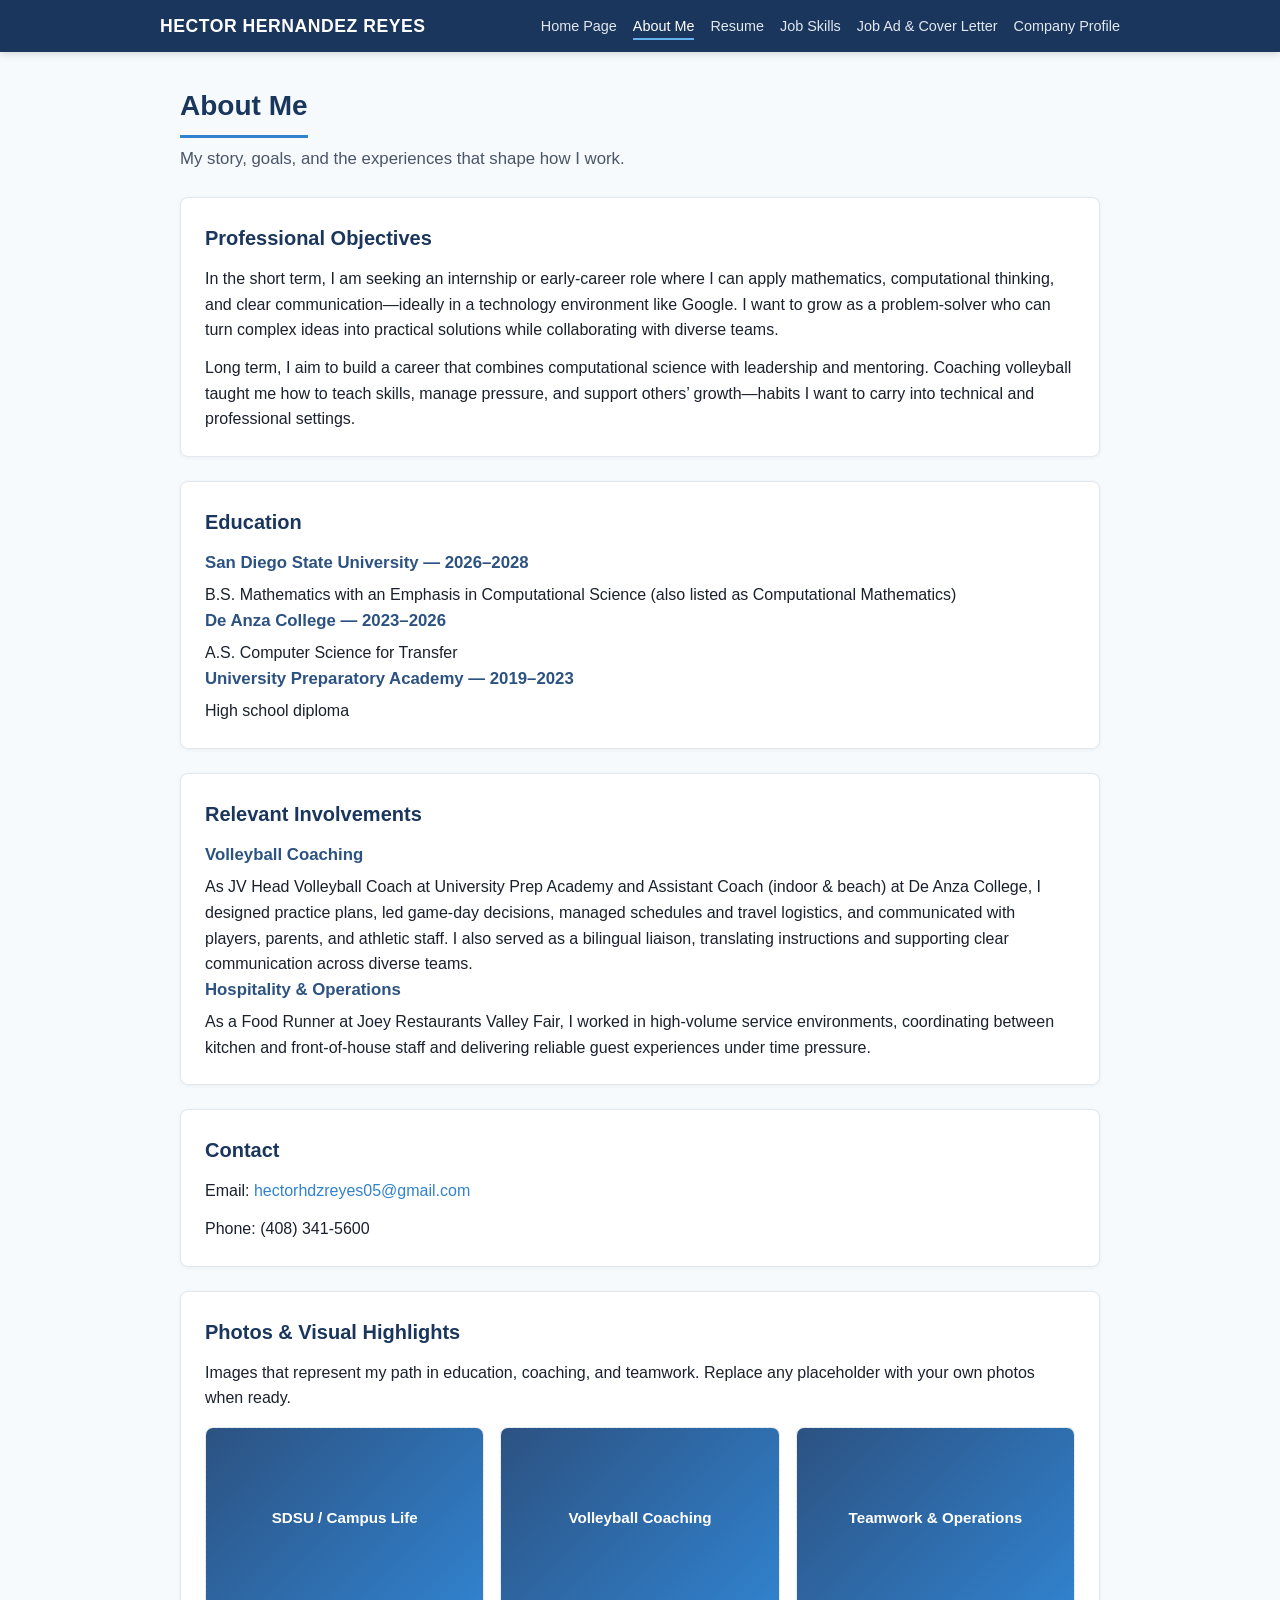
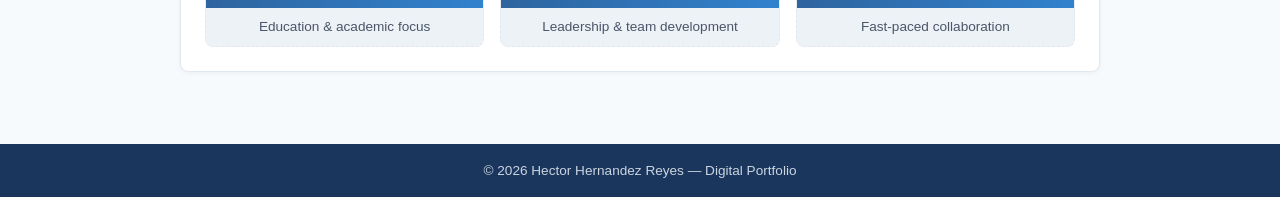
==== about.html @ f42249e5 "Initial digital portfolio site for class assignment. Static HTML/CSS/JS pages: home, about, resume, " ====
<!DOCTYPE html>
<html lang="en">
<head>
  <meta charset="UTF-8">
  <meta name="viewport" content="width=device-width, initial-scale=1.0">
  <title>About Me | Hector Hernandez Reyes Portfolio</title>
  <link rel="stylesheet" href="css/style.css">
</head>
<body>
  <header class="site-header">
    <div class="header-inner">
      <a class="site-title" href="index.html">HECTOR HERNANDEZ REYES</a>
      <button class="nav-toggle" type="button" aria-expanded="false" aria-label="Toggle menu">Menu</button>
      <nav class="main-nav" aria-label="Main">
        <ul>
          <li><a href="index.html">Home Page</a></li>
          <li><a href="about.html">About Me</a></li>
          <li><a href="resume.html">Resume</a></li>
          <li><a href="skills.html">Job Skills</a></li>
          <li><a href="job.html">Job Ad &amp; Cover Letter</a></li>
          <li><a href="company.html">Company Profile</a></li>
        </ul>
      </nav>
    </div>
  </header>

  <main>
    <h1 class="page-heading">About Me</h1>
    <p class="subtitle">My story, goals, and the experiences that shape how I work.</p>

    <section class="section">
      <h2>Professional Objectives</h2>
      <p>
        In the short term, I am seeking an internship or early-career role where I can apply
        mathematics, computational thinking, and clear communication—ideally in a technology
        environment like Google. I want to grow as a problem-solver who can turn complex ideas
        into practical solutions while collaborating with diverse teams.
      </p>
      <p>
        Long term, I aim to build a career that combines computational science with leadership
        and mentoring. Coaching volleyball taught me how to teach skills, manage pressure, and
        support others’ growth—habits I want to carry into technical and professional settings.
      </p>
    </section>

    <section class="section">
      <h2>Education</h2>
      <h3>San Diego State University — 2026–2028</h3>
      <p>B.S. Mathematics with an Emphasis in Computational Science (also listed as Computational Mathematics)</p>
      <h3>De Anza College — 2023–2026</h3>
      <p>A.S. Computer Science for Transfer</p>
      <h3>University Preparatory Academy — 2019–2023</h3>
      <p>High school diploma</p>
    </section>

    <section class="section">
      <h2>Relevant Involvements</h2>
      <h3>Volleyball Coaching</h3>
      <p>
        As JV Head Volleyball Coach at University Prep Academy and Assistant Coach (indoor &amp; beach)
        at De Anza College, I designed practice plans, led game-day decisions, managed schedules and
        travel logistics, and communicated with players, parents, and athletic staff. I also served as
        a bilingual liaison, translating instructions and supporting clear communication across diverse teams.
      </p>
      <h3>Hospitality &amp; Operations</h3>
      <p>
        As a Food Runner at Joey Restaurants Valley Fair, I worked in high-volume service environments,
        coordinating between kitchen and front-of-house staff and delivering reliable guest experiences
        under time pressure.
      </p>
    </section>

    <section class="section">
      <h2>Contact</h2>
      <p>Email: <a href="mailto:hectorhdzreyes05@gmail.com">hectorhdzreyes05@gmail.com</a></p>
      <p>Phone: (408) 341-5600</p>
    </section>

    <section class="section">
      <h2>Photos &amp; Visual Highlights</h2>
      <p>Images that represent my path in education, coaching, and teamwork. Replace any placeholder with your own photos when ready.</p>
      <div class="image-grid">
        <div class="image-card">
          <div class="placeholder-img">SDSU / Campus Life</div>
          <p class="caption">Education &amp; academic focus</p>
        </div>
        <div class="image-card">
          <div class="placeholder-img">Volleyball Coaching</div>
          <p class="caption">Leadership &amp; team development</p>
        </div>
        <div class="image-card">
          <div class="placeholder-img">Teamwork &amp; Operations</div>
          <p class="caption">Fast-paced collaboration</p>
        </div>
      </div>
    </section>
  </main>

  <footer class="site-footer">
    <p>&copy; 2026 Hector Hernandez Reyes &mdash; Digital Portfolio</p>
  </footer>
  <script src="js/main.js"></script>
</body>
</html>
---- css/style.css ----
/* Hector Hernandez Reyes — Digital Portfolio */
:root {
  --primary: #1a365d;
  --primary-light: #2c5282;
  --accent: #3182ce;
  --bg: #f7fafc;
  --card: #ffffff;
  --text: #1a202c;
  --muted: #4a5568;
  --border: #e2e8f0;
  --highlight: #fefcbf;
  --highlight-border: #d69e2e;
  --max-width: 960px;
}

* {
  box-sizing: border-box;
  margin: 0;
  padding: 0;
}

body {
  font-family: "Segoe UI", Tahoma, Geneva, Verdana, sans-serif;
  background: var(--bg);
  color: var(--text);
  line-height: 1.6;
  min-height: 100vh;
  display: flex;
  flex-direction: column;
}

a {
  color: var(--accent);
  text-decoration: none;
}

a:hover {
  text-decoration: underline;
}

/* Header & Nav */
.site-header {
  background: var(--primary);
  color: #fff;
  padding: 0.75rem 1.25rem;
  position: sticky;
  top: 0;
  z-index: 100;
  box-shadow: 0 2px 8px rgba(0, 0, 0, 0.15);
}

.header-inner {
  max-width: var(--max-width);
  margin: 0 auto;
  display: flex;
  align-items: center;
  justify-content: space-between;
  gap: 1rem;
}

.site-title {
  font-size: 1.1rem;
  font-weight: 700;
  letter-spacing: 0.03em;
  color: #fff;
  text-decoration: none;
  white-space: nowrap;
}

.site-title:hover {
  text-decoration: none;
  color: #bee3f8;
}

.nav-toggle {
  display: none;
  background: transparent;
  border: 1px solid rgba(255, 255, 255, 0.5);
  color: #fff;
  padding: 0.35rem 0.65rem;
  border-radius: 4px;
  cursor: pointer;
  font-size: 0.9rem;
}

.main-nav ul {
  list-style: none;
  display: flex;
  flex-wrap: wrap;
  gap: 0.25rem 1rem;
}

.main-nav a {
  color: #e2e8f0;
  font-size: 0.9rem;
  font-weight: 500;
  padding: 0.25rem 0;
}

.main-nav a:hover,
.main-nav a.active {
  color: #fff;
  text-decoration: none;
  border-bottom: 2px solid #63b3ed;
}

/* Main content */
main {
  flex: 1;
  max-width: var(--max-width);
  margin: 0 auto;
  padding: 2rem 1.25rem 3rem;
  width: 100%;
}

.page-heading {
  font-size: 1.75rem;
  color: var(--primary);
  margin-bottom: 0.5rem;
  border-bottom: 3px solid var(--accent);
  padding-bottom: 0.4rem;
  display: inline-block;
}

.subtitle {
  color: var(--muted);
  margin-bottom: 1.5rem;
  font-size: 1.05rem;
}

/* Home hero */
.hero {
  background: var(--card);
  border: 1px solid var(--border);
  border-radius: 8px;
  padding: 2rem;
  text-align: center;
  box-shadow: 0 1px 4px rgba(0, 0, 0, 0.06);
}

.hero h1 {
  font-size: 2rem;
  color: var(--primary);
  margin-bottom: 0.35rem;
}

.hero .role {
  font-size: 1.1rem;
  color: var(--primary-light);
  margin-bottom: 0.75rem;
}

.hero .contact-line {
  color: var(--muted);
  font-size: 0.95rem;
  margin-bottom: 1.25rem;
}

.pitch {
  text-align: left;
  max-width: 640px;
  margin: 0 auto;
  font-size: 1.05rem;
  color: var(--text);
}

/* Cards / sections */
.section {
  background: var(--card);
  border: 1px solid var(--border);
  border-radius: 8px;
  padding: 1.5rem;
  margin-bottom: 1.5rem;
  box-shadow: 0 1px 4px rgba(0, 0, 0, 0.05);
}

.section h2 {
  color: var(--primary);
  font-size: 1.25rem;
  margin-bottom: 0.75rem;
}

.section h3 {
  color: var(--primary-light);
  font-size: 1.05rem;
  margin-bottom: 0.35rem;
}

.section p + p {
  margin-top: 0.75rem;
}

.section ul {
  margin-left: 1.25rem;
  margin-top: 0.5rem;
}

.section li {
  margin-bottom: 0.4rem;
}

/* Image grid */
.image-grid {
  display: grid;
  grid-template-columns: repeat(auto-fit, minmax(200px, 1fr));
  gap: 1rem;
  margin-top: 1rem;
}

.image-card {
  background: #edf2f7;
  border: 1px dashed var(--border);
  border-radius: 8px;
  overflow: hidden;
  text-align: center;
}

.image-card img {
  width: 100%;
  height: 180px;
  object-fit: cover;
  display: block;
}

.image-card .caption {
  padding: 0.5rem;
  font-size: 0.85rem;
  color: var(--muted);
}

.placeholder-img {
  width: 100%;
  height: 180px;
  display: flex;
  align-items: center;
  justify-content: center;
  background: linear-gradient(135deg, #2c5282, #3182ce);
  color: #fff;
  font-weight: 600;
  font-size: 0.95rem;
  padding: 1rem;
}

/* Resume */
.resume-block {
  margin-bottom: 1.5rem;
}

.resume-block h2 {
  color: var(--primary);
  font-size: 1.2rem;
  border-bottom: 2px solid var(--border);
  padding-bottom: 0.35rem;
  margin-bottom: 0.75rem;
}

.job-entry {
  margin-bottom: 1.25rem;
}

.job-header {
  display: flex;
  flex-wrap: wrap;
  justify-content: space-between;
  gap: 0.25rem 1rem;
  margin-bottom: 0.35rem;
}

.job-title {
  font-weight: 700;
  color: var(--text);
}

.job-meta {
  color: var(--muted);
  font-size: 0.9rem;
}

.job-entry ul {
  margin-left: 1.25rem;
}

.job-entry li {
  margin-bottom: 0.35rem;
}

.skills-inline {
  display: flex;
  flex-wrap: wrap;
  gap: 0.5rem;
}

.skill-tag {
  background: #ebf8ff;
  color: var(--primary);
  border: 1px solid #90cdf4;
  padding: 0.25rem 0.65rem;
  border-radius: 999px;
  font-size: 0.85rem;
}

/* Job skills cards */
.skills-grid {
  display: grid;
  grid-template-columns: repeat(auto-fit, minmax(260px, 1fr));
  gap: 1rem;
}

.skill-card {
  background: var(--card);
  border: 1px solid var(--border);
  border-left: 4px solid var(--accent);
  border-radius: 8px;
  padding: 1.25rem;
  box-shadow: 0 1px 4px rgba(0, 0, 0, 0.05);
}

.skill-card h3 {
  color: var(--primary);
  margin-bottom: 0.5rem;
}

.skill-card .where {
  font-size: 0.85rem;
  color: var(--muted);
  font-style: italic;
  margin-bottom: 0.5rem;
}

/* Job ad + cover letter side by side */
.split-layout {
  display: grid;
  grid-template-columns: 1fr 1fr;
  gap: 1.25rem;
  align-items: start;
}

.highlight {
  background: var(--highlight);
  border-bottom: 2px solid var(--highlight-border);
  padding: 0 0.15rem;
}

.note {
  font-size: 0.9rem;
  color: var(--muted);
  margin-bottom: 1rem;
  padding: 0.75rem;
  background: #ebf8ff;
  border-radius: 6px;
  border-left: 3px solid var(--accent);
}

.cover-letter {
  white-space: pre-wrap;
  font-size: 0.95rem;
}

.cover-letter p {
  margin-bottom: 0.85rem;
}

/* Footer */
.site-footer {
  background: var(--primary);
  color: #cbd5e0;
  text-align: center;
  padding: 1rem;
  font-size: 0.85rem;
}

.site-footer a {
  color: #bee3f8;
}

/* Responsive */
@media (max-width: 768px) {
  .nav-toggle {
    display: block;
  }

  .main-nav {
    display: none;
    width: 100%;
  }

  .main-nav.open {
    display: block;
  }

  .header-inner {
    flex-wrap: wrap;
  }

  .main-nav ul {
    flex-direction: column;
    padding: 0.75rem 0 0.25rem;
    gap: 0.5rem;
  }

  .split-layout {
    grid-template-columns: 1fr;
  }

  .hero h1 {
    font-size: 1.6rem;
  }
}
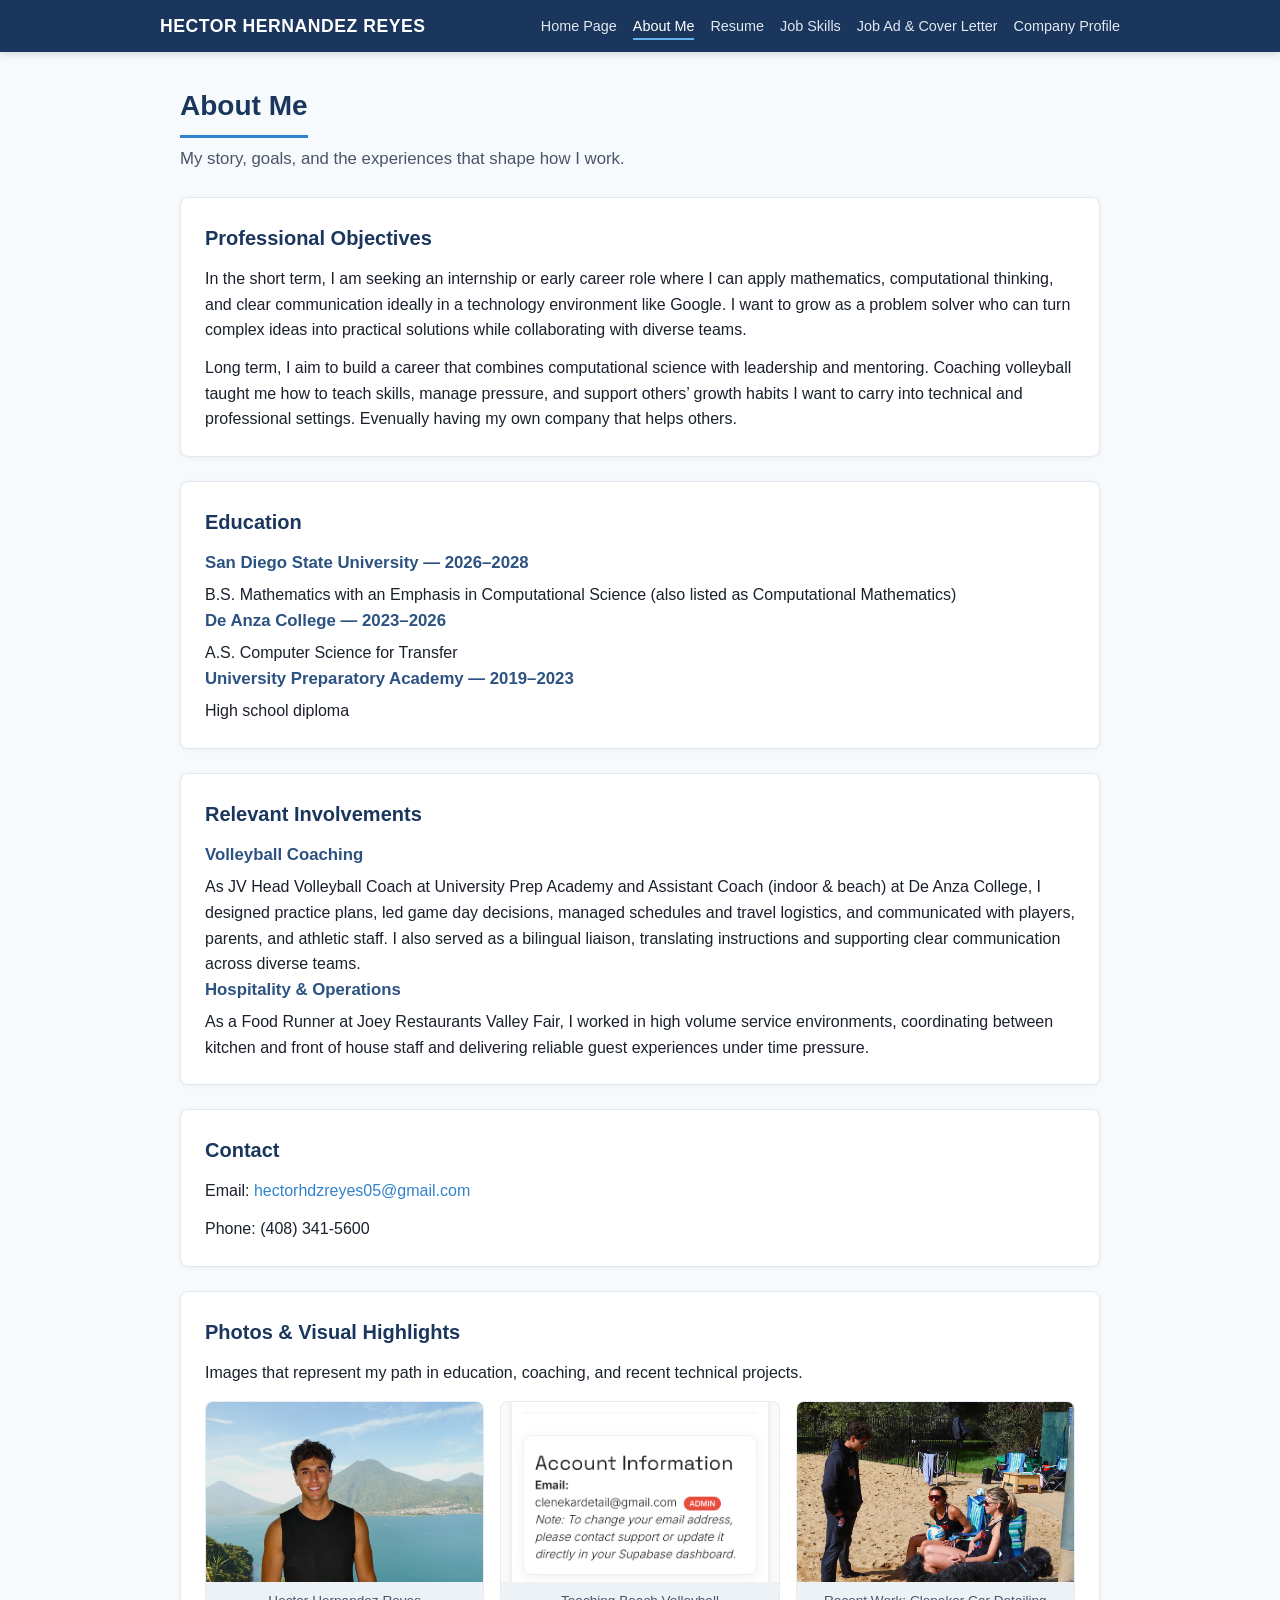
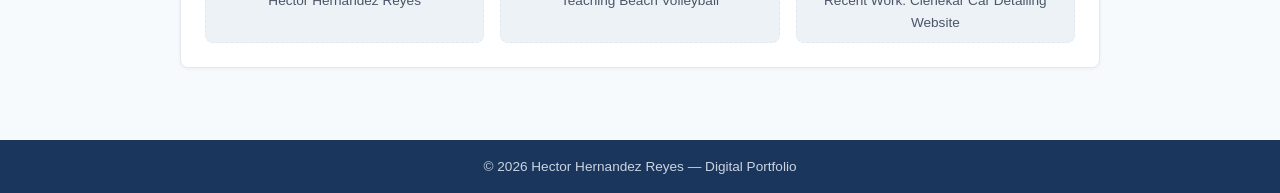
==== commit d87084ef: "Update About Me page with real photos Co-authored-by: Cursor <cursoragent@cursor.com>" ====
--- a/about.html
+++ b/about.html
@@ -31,16 +31,16 @@
     <section class="section">
       <h2>Professional Objectives</h2>
       <p>
-        In the short term, I am seeking an internship or early-career role where I can apply
-        mathematics, computational thinking, and clear communication—ideally in a technology
-        environment like Google. I want to grow as a problem-solver who can turn complex ideas
+        In the short term, I am seeking an internship or early career role where I can apply
+        mathematics, computational thinking, and clear communication ideally in a technology
+        environment like Google. I want to grow as a problem solver who can turn complex ideas
         into practical solutions while collaborating with diverse teams.
       </p>
       <p>
         Long term, I aim to build a career that combines computational science with leadership
         and mentoring. Coaching volleyball taught me how to teach skills, manage pressure, and
-        support others’ growth—habits I want to carry into technical and professional settings.
-      </p>
+        support others’ growth habits I want to carry into technical and professional settings. 
+        Evenually having my own company that helps others. 
     </section>
 
     <section class="section">
@@ -57,15 +57,15 @@
       <h2>Relevant Involvements</h2>
       <h3>Volleyball Coaching</h3>
       <p>
-        As JV Head Volleyball Coach at University Prep Academy and Assistant Coach (indoor &amp; beach)
-        at De Anza College, I designed practice plans, led game-day decisions, managed schedules and
+        As JV Head Volleyball Coach at University Prep Academy and Assistant Coach (indoor & beach)
+        at De Anza College, I designed practice plans, led game day decisions, managed schedules and
         travel logistics, and communicated with players, parents, and athletic staff. I also served as
         a bilingual liaison, translating instructions and supporting clear communication across diverse teams.
       </p>
-      <h3>Hospitality &amp; Operations</h3>
+      <h3>Hospitality & Operations</h3>
       <p>
-        As a Food Runner at Joey Restaurants Valley Fair, I worked in high-volume service environments,
-        coordinating between kitchen and front-of-house staff and delivering reliable guest experiences
+        As a Food Runner at Joey Restaurants Valley Fair, I worked in high volume service environments,
+        coordinating between kitchen and front of house staff and delivering reliable guest experiences
         under time pressure.
       </p>
     </section>
@@ -77,20 +77,20 @@
     </section>
 
     <section class="section">
-      <h2>Photos &amp; Visual Highlights</h2>
-      <p>Images that represent my path in education, coaching, and teamwork. Replace any placeholder with your own photos when ready.</p>
+      <h2>Photos & Visual Highlights</h2>
+      <p>Images that represent my path in education, coaching, and recent technical projects.</p>
       <div class="image-grid">
         <div class="image-card">
-          <div class="placeholder-img">SDSU / Campus Life</div>
-          <p class="caption">Education &amp; academic focus</p>
+          <img src="images/01000716.jpg" alt="Hector Hernandez Reyes">
+          <p class="caption">Hector Hernandez Reyes</p>
         </div>
         <div class="image-card">
-          <div class="placeholder-img">Volleyball Coaching</div>
-          <p class="caption">Leadership &amp; team development</p>
+          <img src="images/IMG_8587.PNG" alt="Teaching Beach Volleyball">
+          <p class="caption">Teaching Beach Volleyball</p>
         </div>
         <div class="image-card">
-          <div class="placeholder-img">Teamwork &amp; Operations</div>
-          <p class="caption">Fast-paced collaboration</p>
+          <img src="images/IMG_9783.JPEG" alt="Recent Work: Clenekar Car Detailing Website">
+          <p class="caption">Recent Work: Clenekar Car Detailing Website</p>
         </div>
       </div>
     </section>
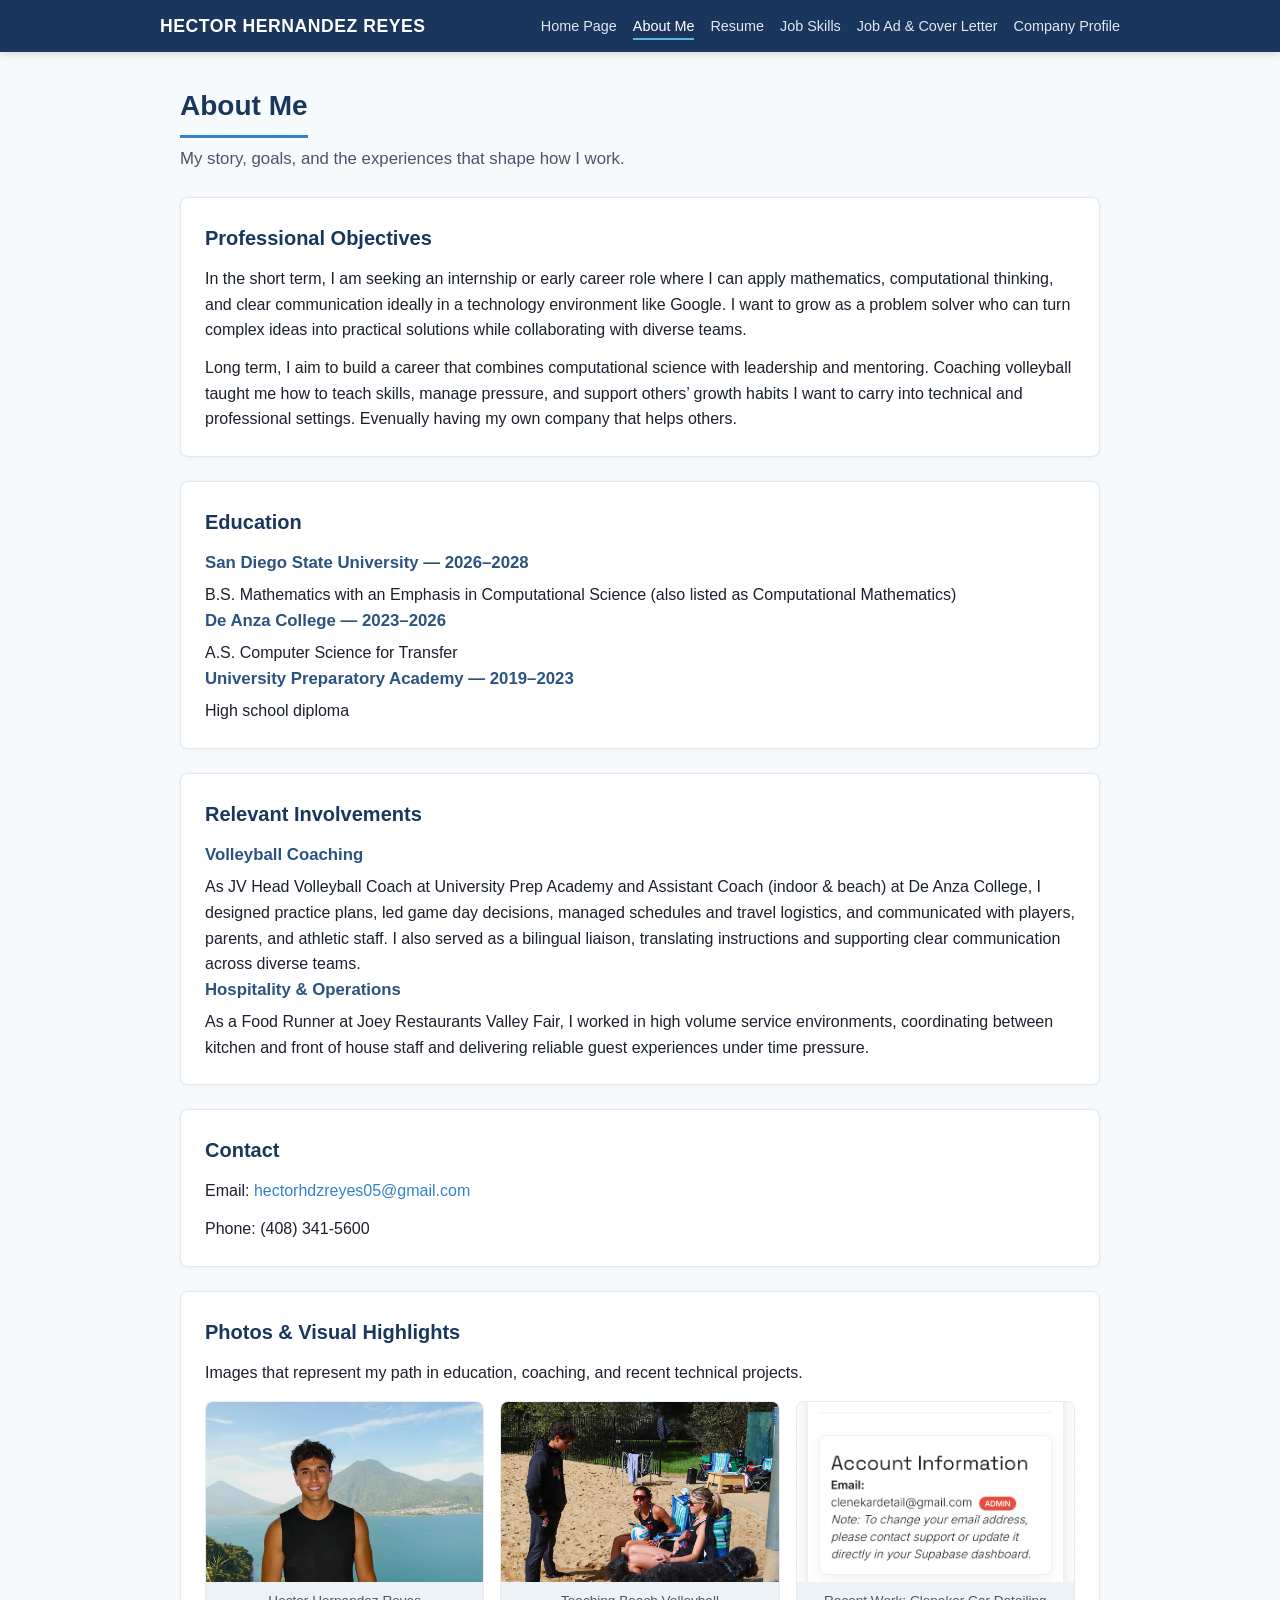
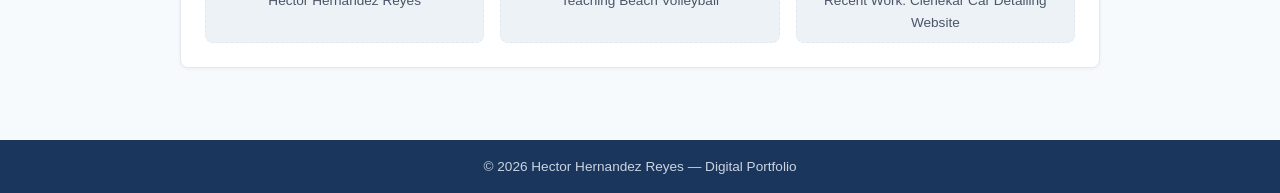
==== commit 1a4ba8ad: "Swap photos for Beach Volleyball and Clenekar project Co-authored-by: Cursor <cursoragent@cursor.com" ====
--- a/about.html
+++ b/about.html
@@ -85,11 +85,11 @@
           <p class="caption">Hector Hernandez Reyes</p>
         </div>
         <div class="image-card">
-          <img src="images/IMG_8587.PNG" alt="Teaching Beach Volleyball">
+          <img src="images/IMG_9783.JPEG" alt="Teaching Beach Volleyball">
           <p class="caption">Teaching Beach Volleyball</p>
         </div>
         <div class="image-card">
-          <img src="images/IMG_9783.JPEG" alt="Recent Work: Clenekar Car Detailing Website">
+          <img src="images/IMG_8587.PNG" alt="Recent Work: Clenekar Car Detailing Website">
           <p class="caption">Recent Work: Clenekar Car Detailing Website</p>
         </div>
       </div>
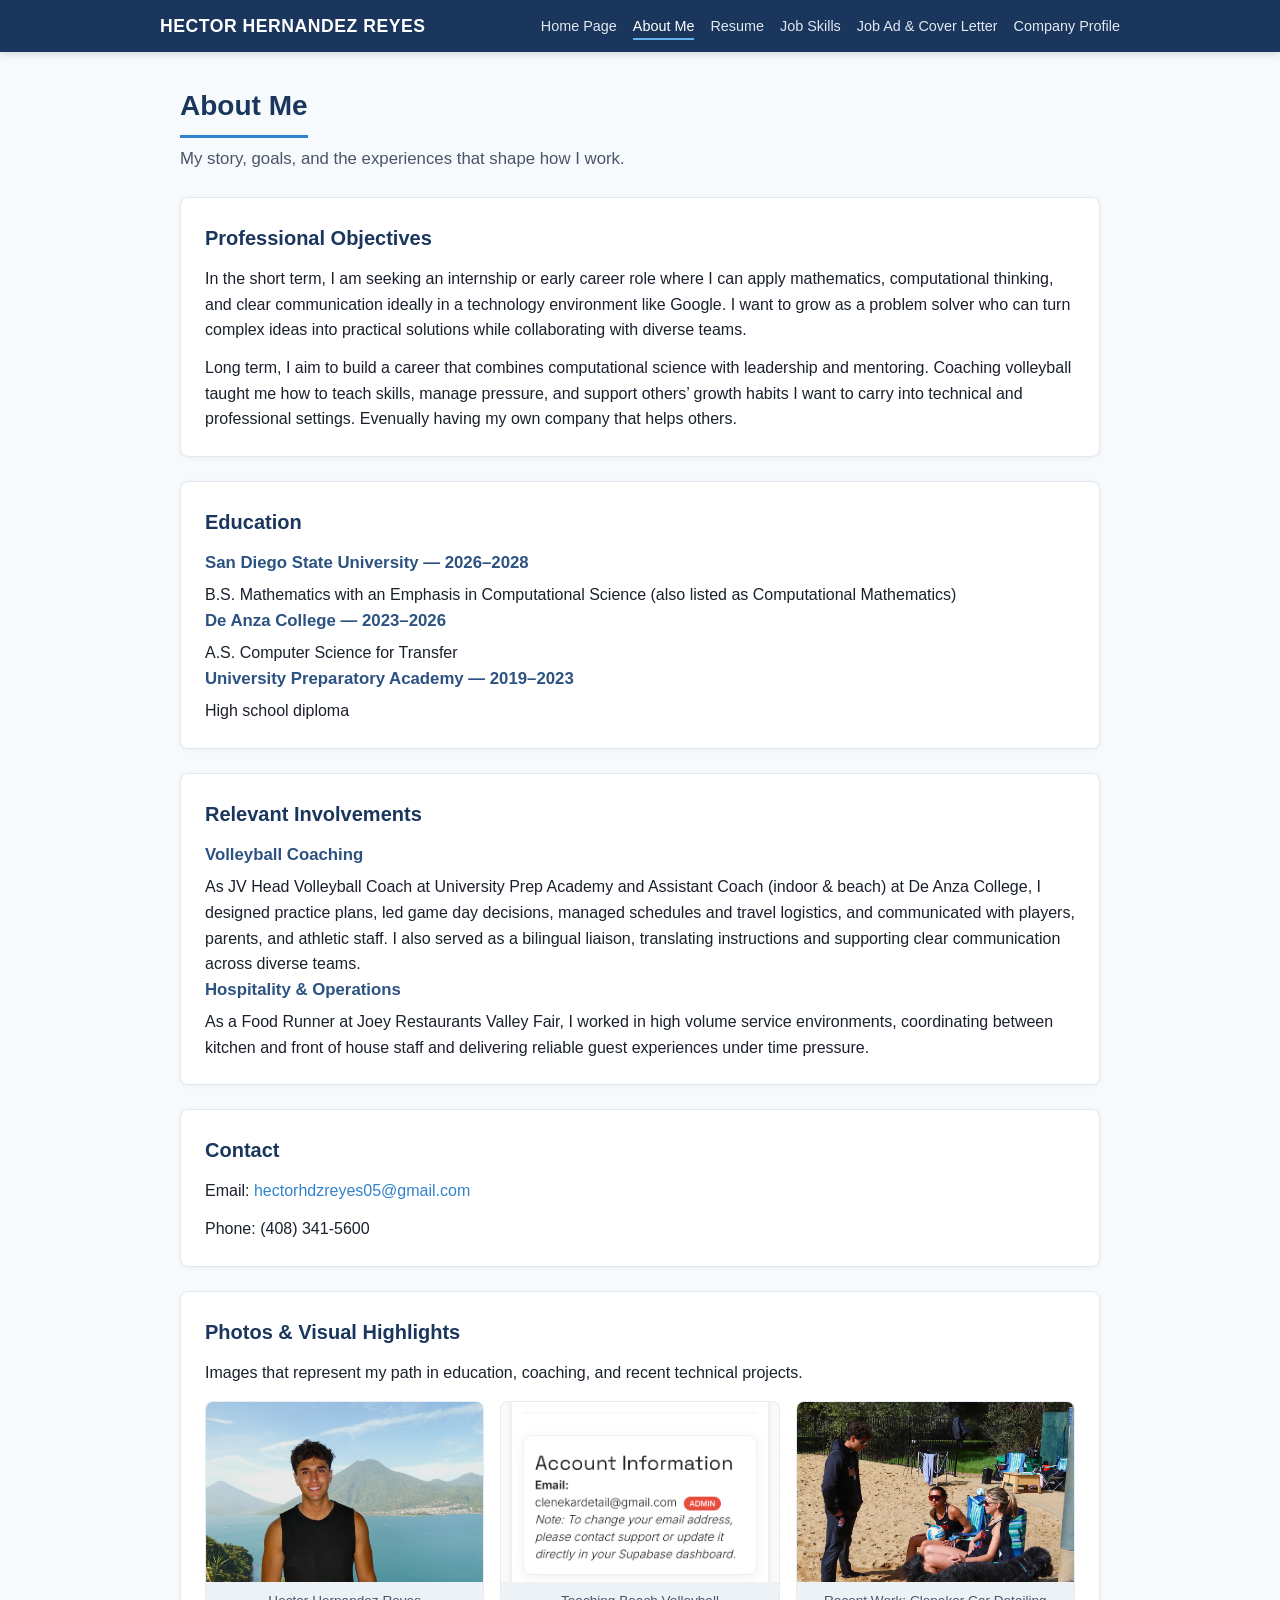
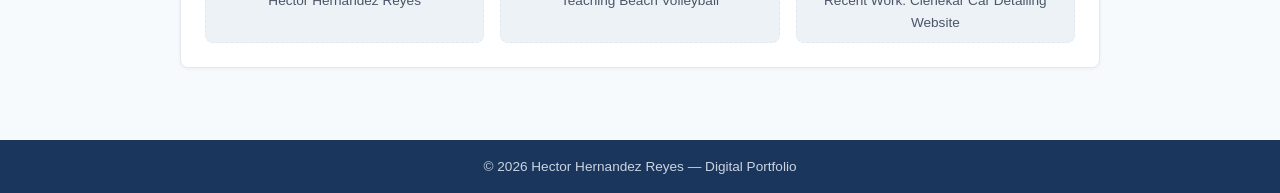
==== commit a7c49fc7: "Fix photo assignment for volleyball and website Co-authored-by: Cursor <cursoragent@cursor.com>" ====
--- a/about.html
+++ b/about.html
@@ -85,11 +85,11 @@
           <p class="caption">Hector Hernandez Reyes</p>
         </div>
         <div class="image-card">
-          <img src="images/IMG_9783.JPEG" alt="Teaching Beach Volleyball">
+          <img src="images/IMG_8587.PNG" alt="Teaching Beach Volleyball">
           <p class="caption">Teaching Beach Volleyball</p>
         </div>
         <div class="image-card">
-          <img src="images/IMG_8587.PNG" alt="Recent Work: Clenekar Car Detailing Website">
+          <img src="images/IMG_9783.JPEG" alt="Recent Work: Clenekar Car Detailing Website">
           <p class="caption">Recent Work: Clenekar Car Detailing Website</p>
         </div>
       </div>
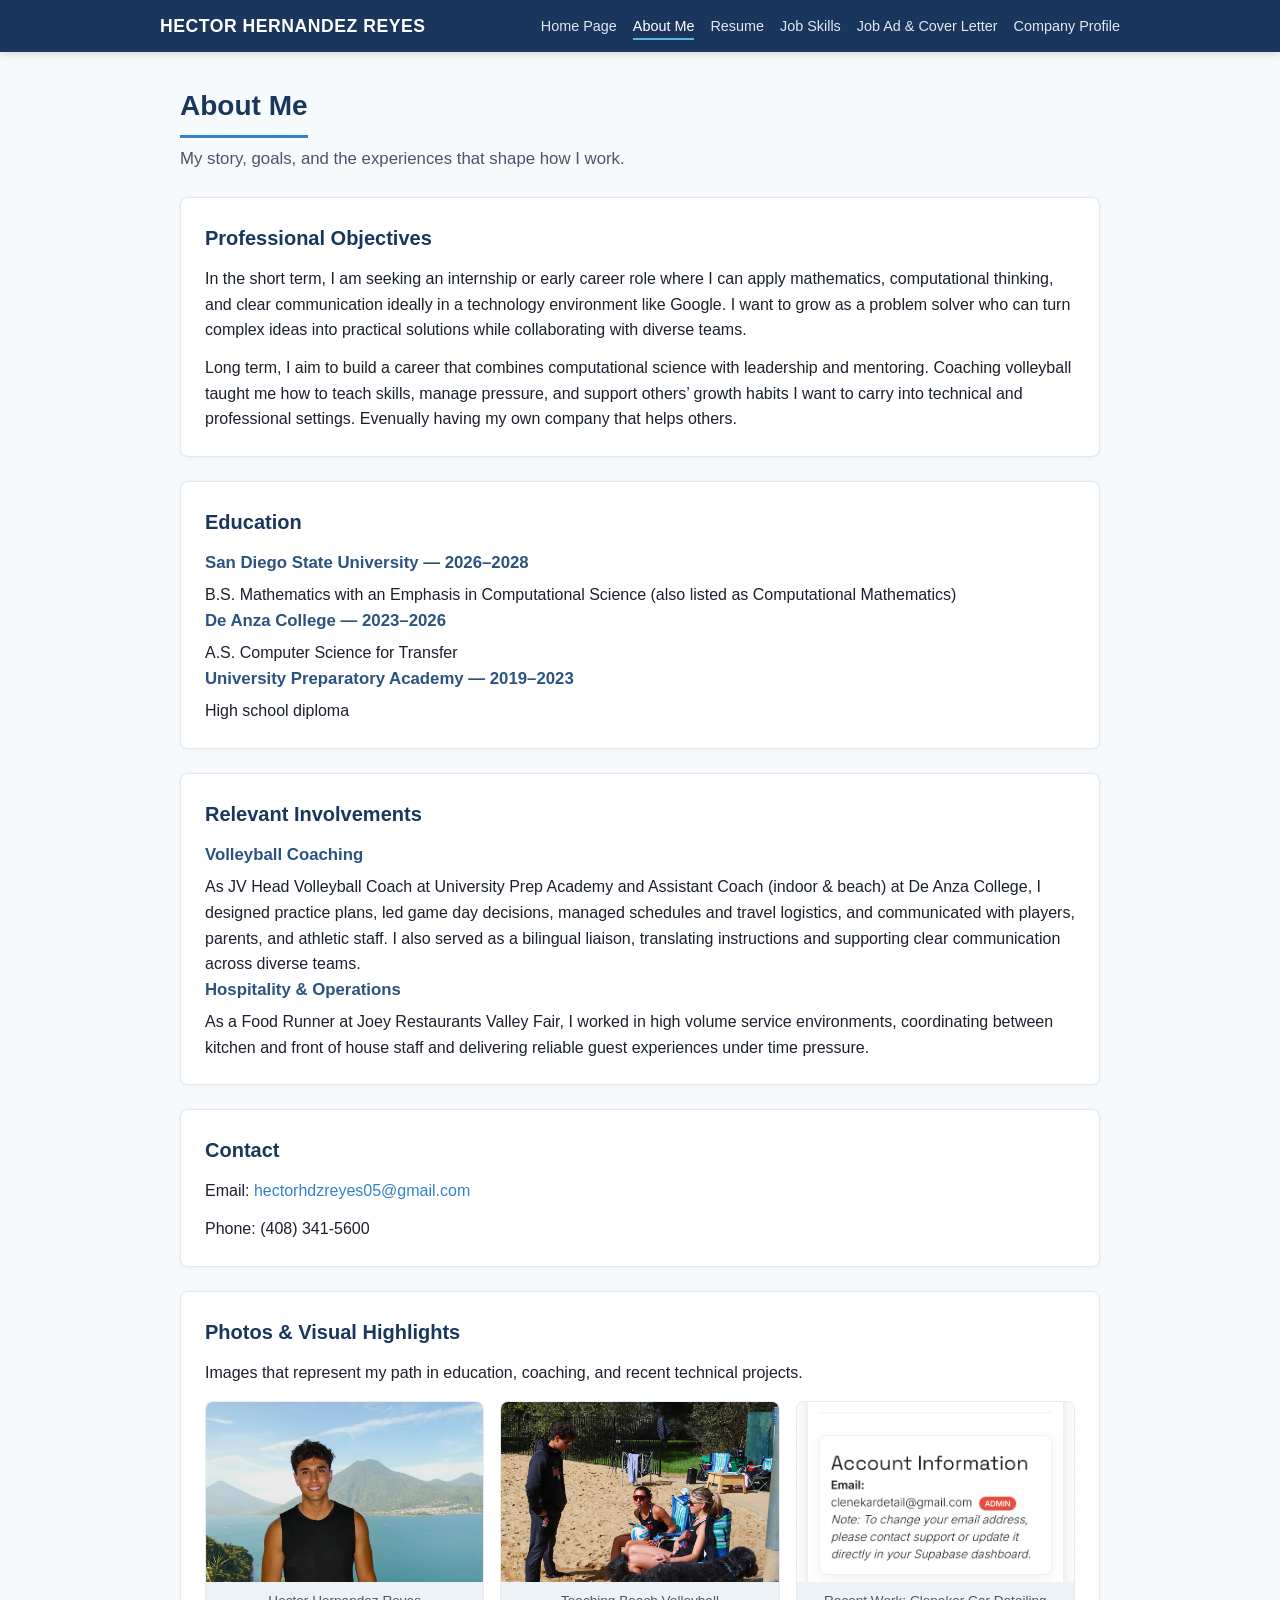
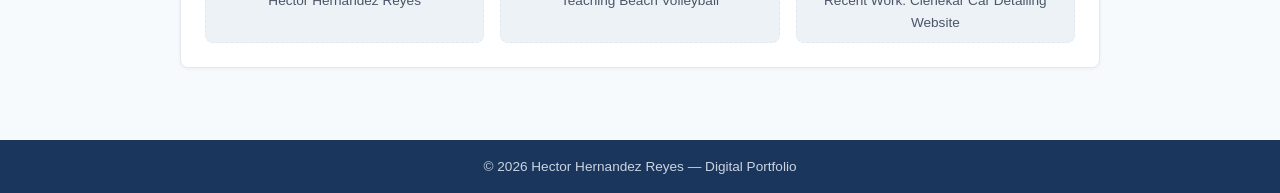
==== commit 8b96ff67: "img about me" ====
--- a/about.html
+++ b/about.html
@@ -85,11 +85,11 @@
           <p class="caption">Hector Hernandez Reyes</p>
         </div>
         <div class="image-card">
-          <img src="images/IMG_8587.PNG" alt="Teaching Beach Volleyball">
+          <img src="images/IMG_9783.JPEG" alt="Teaching Beach Volleyball">
           <p class="caption">Teaching Beach Volleyball</p>
         </div>
         <div class="image-card">
-          <img src="images/IMG_9783.JPEG" alt="Recent Work: Clenekar Car Detailing Website">
+          <img src="images/IMG_8587.PNG" alt="Recent Work: Clenekar Car Detailing Website">
           <p class="caption">Recent Work: Clenekar Car Detailing Website</p>
         </div>
       </div>
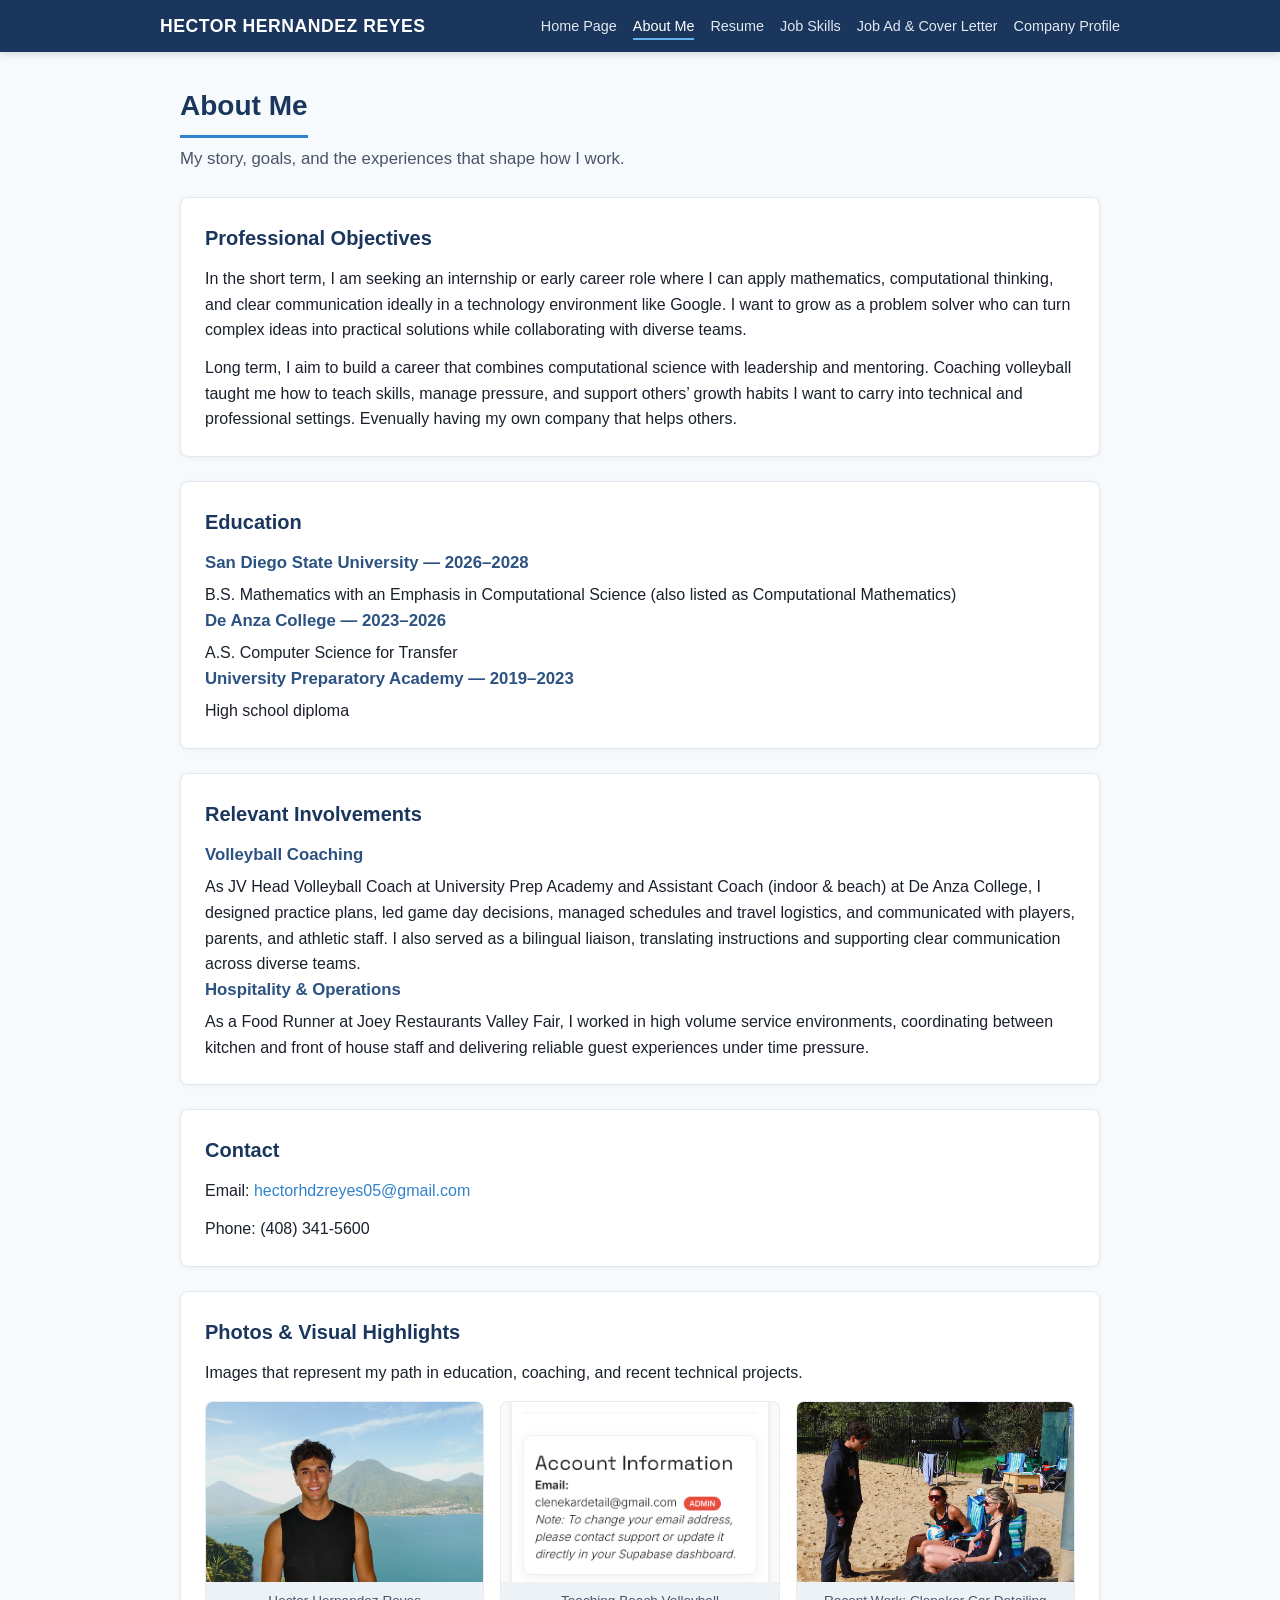
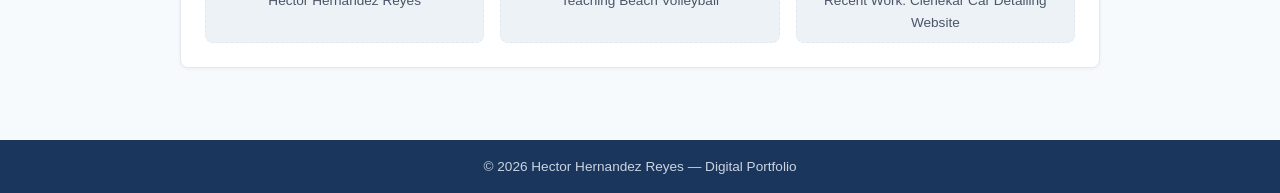
==== commit 7e9e95f6: "Final fix for volleyball and website photos" ====
--- a/about.html
+++ b/about.html
@@ -85,11 +85,11 @@
           <p class="caption">Hector Hernandez Reyes</p>
         </div>
         <div class="image-card">
-          <img src="images/IMG_9783.JPEG" alt="Teaching Beach Volleyball">
+          <img src="images/IMG_8587.PNG" alt="Teaching Beach Volleyball">
           <p class="caption">Teaching Beach Volleyball</p>
         </div>
         <div class="image-card">
-          <img src="images/IMG_8587.PNG" alt="Recent Work: Clenekar Car Detailing Website">
+          <img src="images/IMG_9783.JPEG" alt="Recent Work: Clenekar Car Detailing Website">
           <p class="caption">Recent Work: Clenekar Car Detailing Website</p>
         </div>
       </div>
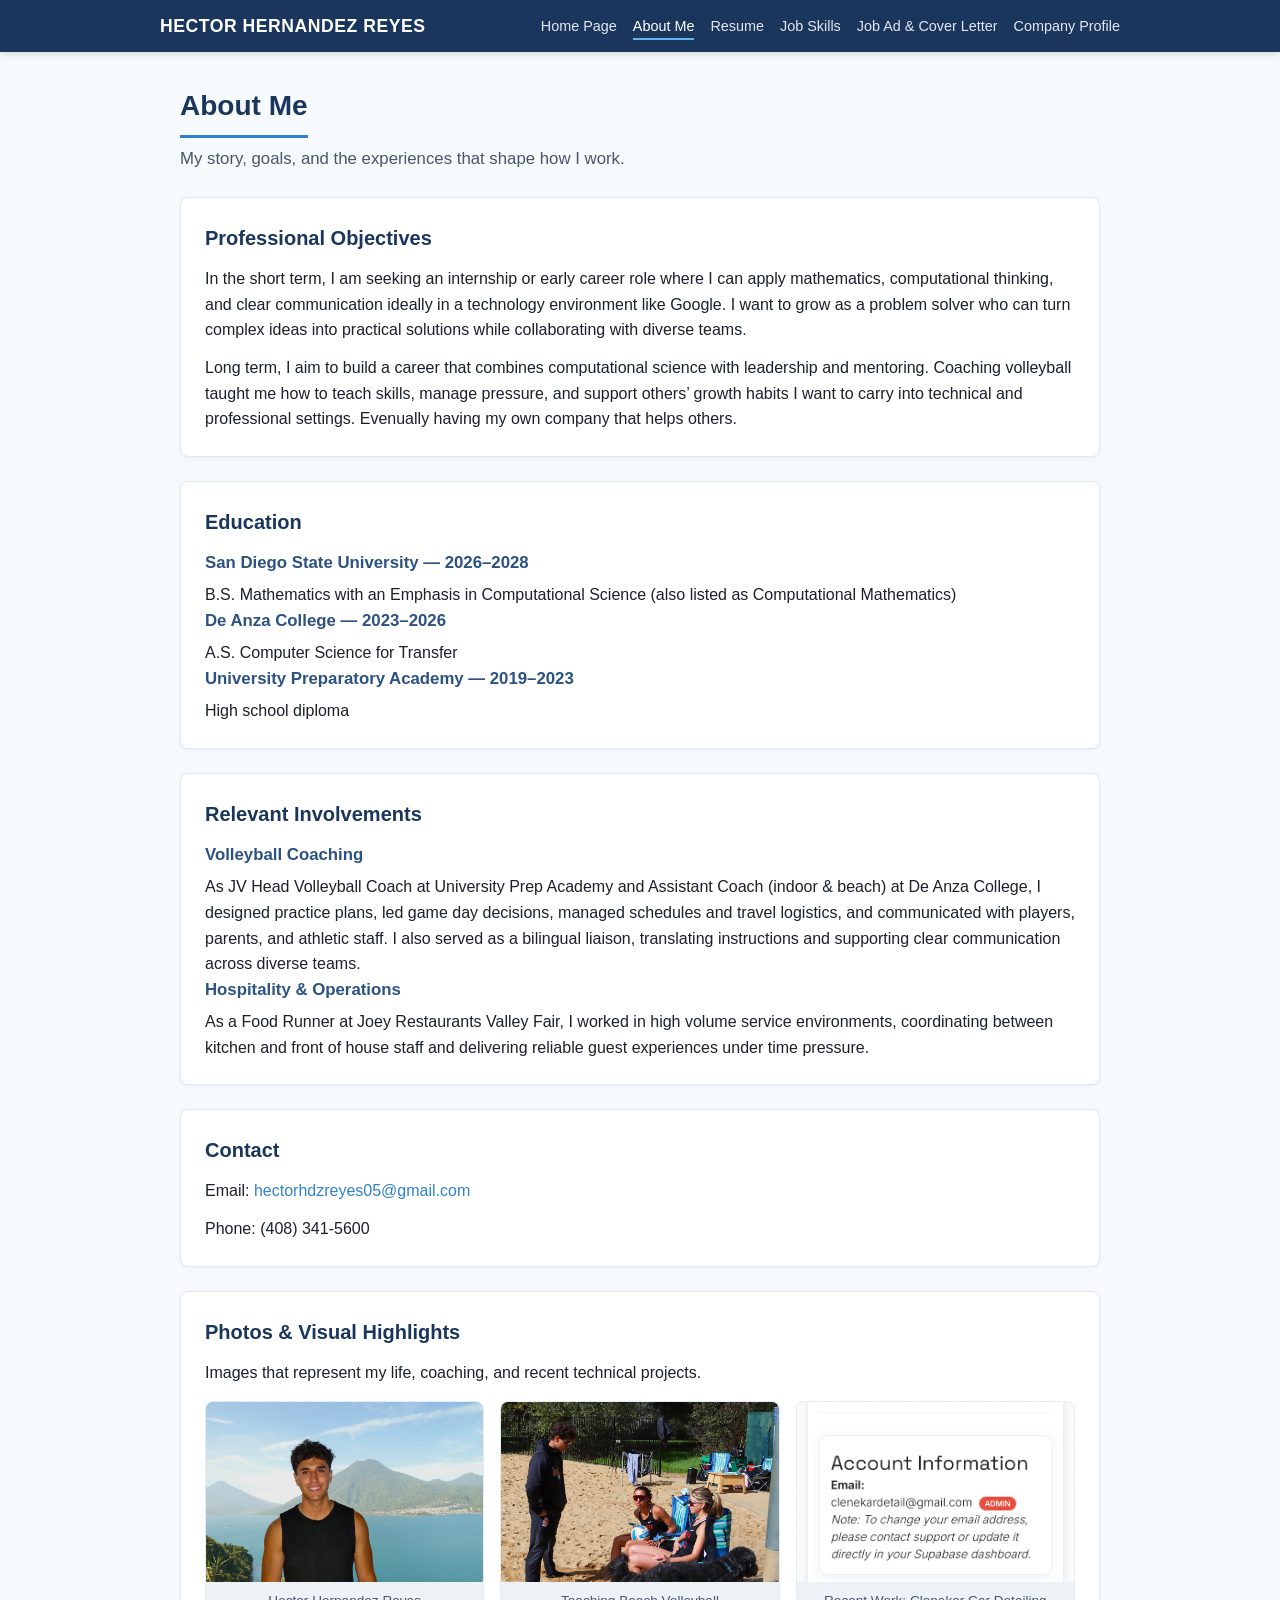
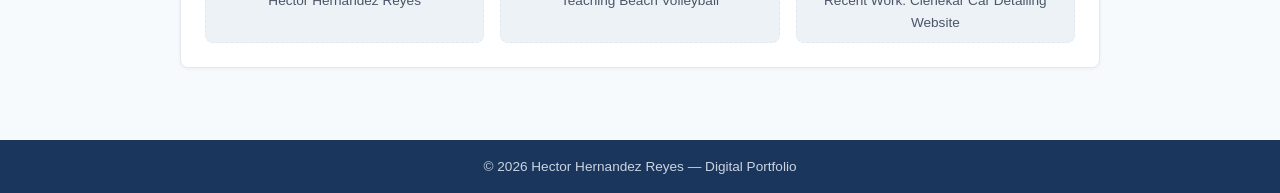
==== commit fcd98ad9: "Correct photo mapping: volleyball photo for coaching, dashboard screenshot for Clenekar Co-authored-" ====
--- a/about.html
+++ b/about.html
@@ -78,18 +78,18 @@
 
     <section class="section">
       <h2>Photos & Visual Highlights</h2>
-      <p>Images that represent my path in education, coaching, and recent technical projects.</p>
+      <p>Images that represent my life, coaching, and recent technical projects.</p>
       <div class="image-grid">
         <div class="image-card">
           <img src="images/01000716.jpg" alt="Hector Hernandez Reyes">
           <p class="caption">Hector Hernandez Reyes</p>
         </div>
         <div class="image-card">
-          <img src="images/IMG_8587.PNG" alt="Teaching Beach Volleyball">
+          <img src="images/IMG_9783.JPEG" alt="Teaching Beach Volleyball">
           <p class="caption">Teaching Beach Volleyball</p>
         </div>
         <div class="image-card">
-          <img src="images/IMG_9783.JPEG" alt="Recent Work: Clenekar Car Detailing Website">
+          <img src="images/IMG_8587.PNG" alt="Recent Work: Clenekar Car Detailing Website">
           <p class="caption">Recent Work: Clenekar Car Detailing Website</p>
         </div>
       </div>
